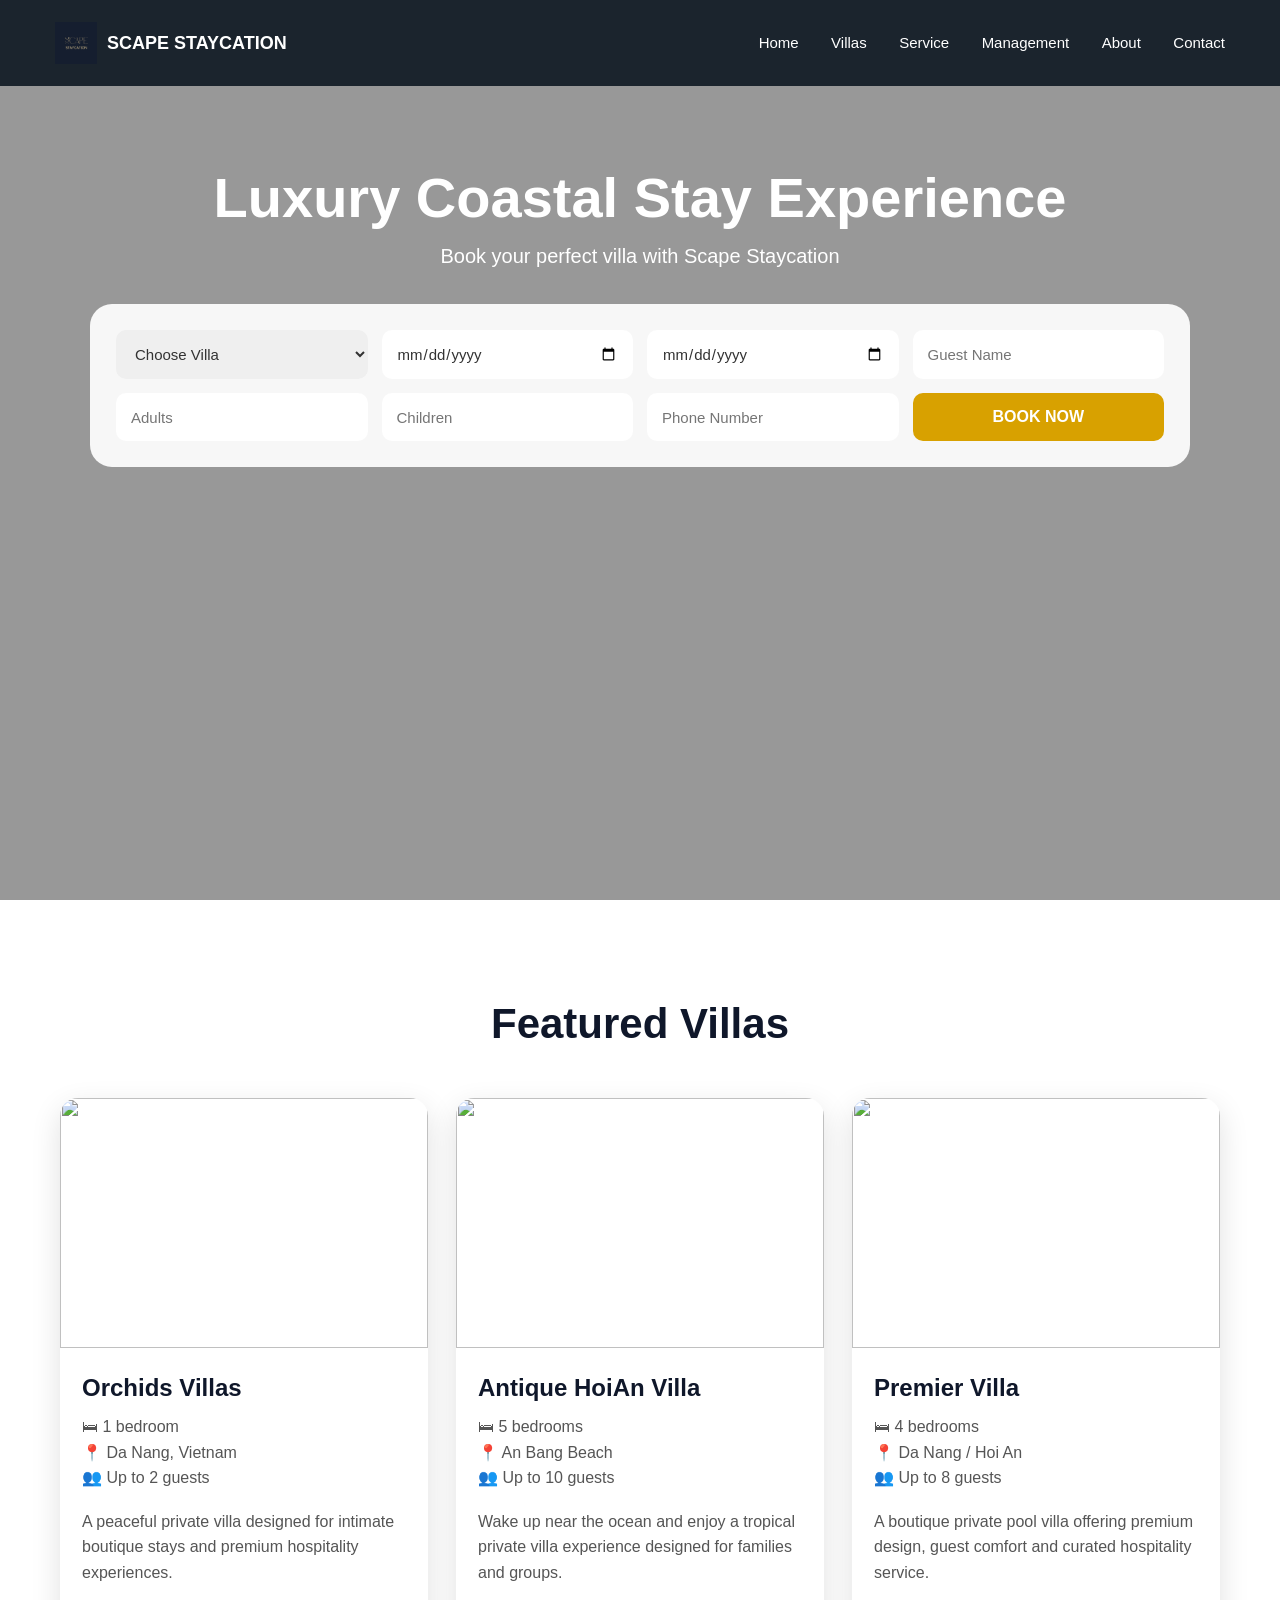
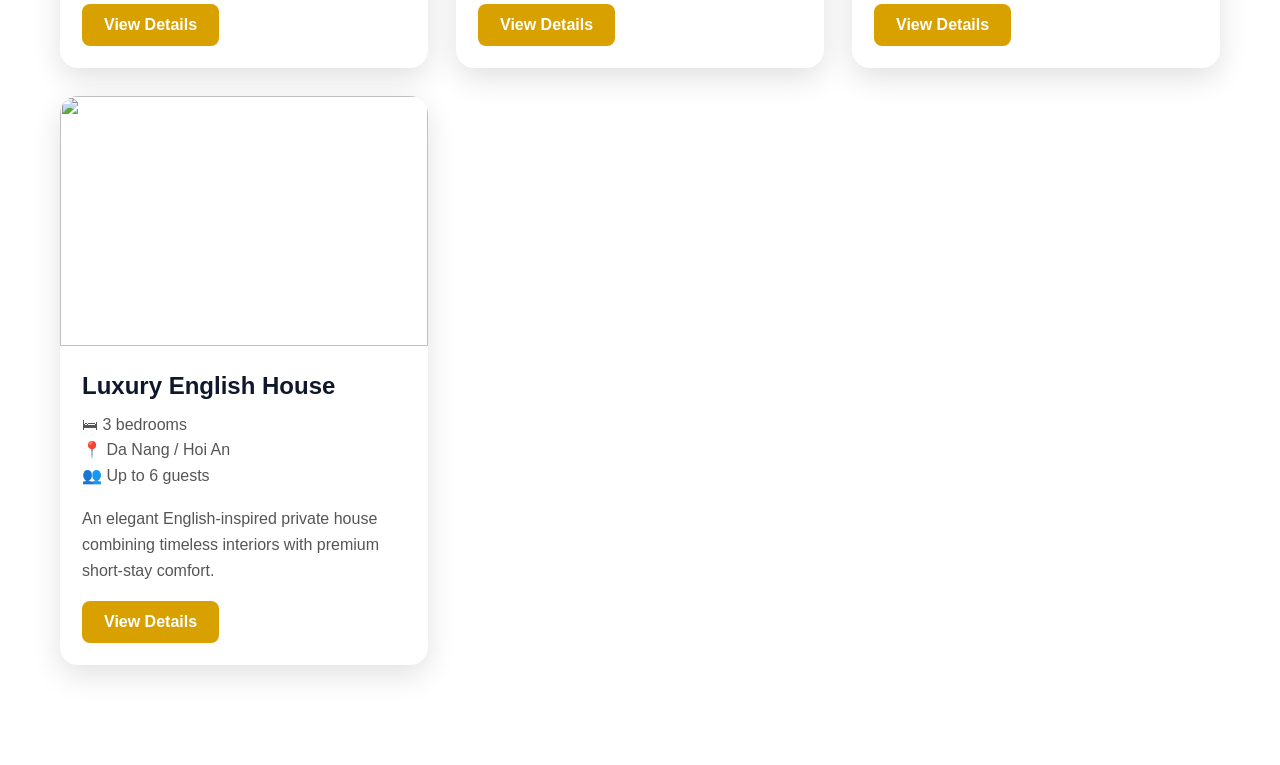
==== index.html @ 4401908b "Add files via upload" ====
<!DOCTYPE html>
<html lang="en">
<head>
    <meta charset="UTF-8">
    <meta name="viewport" content="width=device-width, initial-scale=1.0">

    <title>Scape Staycation</title>

    <link rel="icon" type="image/png" href="scape-logo.png">
    <link rel="stylesheet" href="style.css">
</head>

<body>

<header>
   <div class="logo">
    <img src="scape-logo.png" alt="Scape Staycation">
    <span>SCAPE STAYCATION</span>
</div>

   <nav>
    <a href="index.html">Home</a>
    <a href="villas.html">Villas</a>
    <a href="service.html">Service</a>
    <a href="management.html">Management</a>
    <a href="about.html">About</a>
    <a href="contact.html">Contact</a>
</nav>
</header>

<section class="hero">
    <div class="hero-content">
        <h1>Luxury Coastal Stay Experience</h1>
        <p>Book your perfect villa with Scape Staycation</p>

        <div class="booking-box">
            <select id="villa">
                <option>Choose Villa</option>
                <option>Orchids Villas</option>
                <option>Antique HoiAn Villa</option>
                <option>Premier Villa</option>
                <option>Luxury English House</option>
            </select>

            <input type="date" id="checkin">
            <input type="date" id="checkout">
            <input type="text" id="guest" placeholder="Guest Name">

            <input type="number" id="adults" placeholder="Adults">
            <input type="number" id="children" placeholder="Children">
            <input type="text" id="phone" placeholder="Phone Number">

            <button onclick="bookNow()">BOOK NOW</button>
        </div>
    </div>
</section>

<section class="villas-preview">
    <h2>Featured Villas</h2>

    <div class="villa-grid">

        <div class="villa-card">
            <img src="https://images.unsplash.com/photo-1566073771259-6a8506099945?auto=format&fit=crop&w=900&q=80">
            <div class="villa-card-content">
                <h3>Orchids Villas</h3>
                <p>
                    🛏 1 bedroom<br>
                    📍 Da Nang, Vietnam<br>
                    👥 Up to 2 guests
                </p>
                <p>A peaceful private villa designed for intimate boutique stays and premium hospitality experiences.</p>
                <a href="villas.html">View Details</a>
            </div>
        </div>

        <div class="villa-card">
            <img src="https://images.unsplash.com/photo-1582719478250-c89cae4dc85b?auto=format&fit=crop&w=900&q=80">
            <div class="villa-card-content">
                <h3>Antique HoiAn Villa</h3>
                <p>
                    🛏 5 bedrooms<br>
                    📍 An Bang Beach<br>
                    👥 Up to 10 guests
                </p>
                <p>Wake up near the ocean and enjoy a tropical private villa experience designed for families and groups.</p>
                <a href="villas.html">View Details</a>
            </div>
        </div>

        <div class="villa-card">
            <img src="https://images.unsplash.com/photo-1578683010236-d716f9a3f461?auto=format&fit=crop&w=900&q=80">
            <div class="villa-card-content">
                <h3>Premier Villa</h3>
                <p>
                    🛏 4 bedrooms<br>
                    📍 Da Nang / Hoi An<br>
                    👥 Up to 8 guests
                </p>
                <p>A boutique private pool villa offering premium design, guest comfort and curated hospitality service.</p>
                <a href="villas.html">View Details</a>
            </div>
        </div>

        <div class="villa-card">
            <img src="https://images.unsplash.com/photo-1600585154340-be6161a56a0c?auto=format&fit=crop&w=900&q=80">
            <div class="villa-card-content">
                <h3>Luxury English House</h3>
                <p>
                    🛏 3 bedrooms<br>
                    📍 Da Nang / Hoi An<br>
                    👥 Up to 6 guests
                </p>
                <p>An elegant English-inspired private house combining timeless interiors with premium short-stay comfort.</p>
                <a href="villas.html">View Details</a>
            </div>
        </div>

    </div>
</section>

<script src="script.js"></script>

</body>
</html>
---- style.css ----
* {
  margin: 0;
  padding: 0;
  box-sizing: border-box;
  font-family: Arial, sans-serif;
}

html {
  scroll-behavior: smooth;
}

body {
  background: #f5f5f5;
  color: #222;
}

/* HEADER */
header {
  position: fixed;
  top: 0;
  width: 100%;
  padding: 22px 55px;
  display: flex;
  justify-content: space-between;
  align-items: center;
  background: rgba(10, 20, 30, 0.88);
  z-index: 1000;
}

.logo {
    display: flex;
    align-items: center;
    gap: 10px;
    font-weight: bold;
    font-size: 18px;
  color: white;
}

.logo img {
    width: 42px;
    height: 42px;
    object-fit: contain;
}

nav a {
  color: white;
  text-decoration: none;
  margin-left: 28px;
  font-size: 15px;
}

nav a:hover {
  color: #d8a100;
}

/* HERO */
.hero {
  min-height: 100vh;
  padding-top: 145px;
  padding-bottom: 70px;
  background:
    linear-gradient(rgba(0,0,0,0.38), rgba(0,0,0,0.38)),
    url('https://images.unsplash.com/photo-1507525428034-b723cf961d3e?auto=format&fit=crop&w=1600&q=80');
  background-size: cover;
  background-position: center;
  display: flex;
  justify-content: center;
  align-items: flex-start;
}

.hero-content {
  width: 100%;
  max-width: 1200px;
  text-align: center;
  color: white;
  margin-top: 20px;
  padding: 0 20px;
}

.hero h1 {
  font-size: 56px;
  margin-bottom: 15px;
}

.hero p {
  font-size: 20px;
  margin-bottom: 36px;
}

/* BOOKING GENERAL */
.booking-box {
  background: rgba(255,255,255,0.92);
  padding: 26px;
  border-radius: 22px;
  max-width: 1100px;
  margin: 0 auto;
}

.booking-box input,
.booking-box select {
  padding: 15px;
  border: none;
  border-radius: 10px;
  font-size: 15px;
  color: #333;
}

.booking-box button {
  background: #d8a100;
  color: white;
  border: none;
  border-radius: 10px;
  font-size: 16px;
  cursor: pointer;
  padding: 15px;
  font-weight: bold;
}

.booking-box button:hover {
  background: #b88a00;
}

/* HOME BOOKING */
.booking-box:not(.service-box-layout) {
  display: grid;
  grid-template-columns: repeat(4, 1fr);
  gap: 14px;
}

/* VILLAS */
.villas-preview {
  padding: 100px 60px;
  background: white;
  color: #222;
}

.villas-preview h2 {
  text-align: center;
  font-size: 42px;
  margin-bottom: 50px;
  color: #0f172a;
}

.villa-grid {
  display: grid;
  grid-template-columns: repeat(3, 1fr);
  gap: 28px;
  max-width: 1200px;
  margin: 0 auto;
}

.villa-card {
  background: white;
  border-radius: 18px;
  overflow: hidden;
  box-shadow: 0 10px 30px rgba(0,0,0,0.12);
}

.villa-card img {
  width: 100%;
  height: 250px;
  object-fit: cover;
}

.villa-card-content {
  padding: 22px;
}

.villa-card h3 {
  margin-bottom: 12px;
  font-size: 24px;
  color: #0f172a;
}

.villa-card p {
  color: #555;
  margin-bottom: 18px;
  line-height: 1.6;
}

.villa-card a {
  display: inline-block;
  background: #d8a100;
  color: white;
  text-decoration: none;
  padding: 12px 22px;
  border-radius: 8px;
  font-weight: bold;
}

/* SERVICE PAGE */
.service-box-layout {
  display: grid;
  grid-template-columns: 2.1fr 0.75fr;
  gap: 16px;
  align-items: start;
  max-width: 1050px;
  margin: 0 auto;
  padding: 18px;
}

.service-main {
  display: grid;
  grid-template-columns: repeat(4, 1fr);
  gap: 10px;
}

.service-main select,
.service-main input {
  padding: 11px 12px;
  border: none;
  border-radius: 10px;
  font-size: 13px;
  color: #333;
  height: 46px;
}

.price-box {
  grid-column: span 4;
  background: linear-gradient(90deg, #fff7df, #ffffff);
  border-radius: 10px;
  padding: 13px 16px;
  color: #222;
  display: flex;
  justify-content: space-between;
  gap: 12px;
  align-items: center;
  min-height: 70px;
}

.price-box strong {
  font-size: 15px;
}

#servicePrice {
  color: #c40000;
  font-size: 17px;
  font-weight: bold;
}

.price-box small {
  color: #555;
  font-size: 13px;
}

.service-main button {
  grid-column: span 2;
  background: #d8a100;
  color: white;
  border: none;
  border-radius: 10px;
  padding: 13px;
  height: 48px;
  font-size: 15px;
  font-weight: bold;
  cursor: pointer;
}

.service-price-list {
  background: rgba(255,255,255,0.96);
  padding: 15px;
  border-radius: 13px;
  color: #222;
  font-size: 13px;
  max-height: 420px;
  overflow-y: auto;
}

.service-price-list h3 {
  margin-bottom: 14px;
  color: #0f172a;
  font-size: 16px;
}

.service-price-list p {
  display: flex;
  justify-content: space-between;
  gap: 10px;
  border-bottom: 1px solid #ddd;
  padding: 7px 0;
  font-size: 12.5px;
  line-height: 1.4;
}

.service-price-list strong {
  white-space: nowrap;
  color: #0f172a;
}

/* FOOTER / SIMPLE SECTIONS */
footer {
  background: #0f172a;
  color: white;
  text-align: center;
  padding: 35px 20px;
}

/* MOBILE */
@media(max-width: 900px) {
  header {
    position: relative;
    padding: 22px 20px;
    flex-direction: column;
    gap: 16px;
  }

  .logo {
    font-size: 28px;
    text-align: center;
  }

  nav {
    text-align: center;
  }

  nav a {
    display: inline-block;
    margin: 6px 10px;
    font-size: 15px;
  }

  .hero {
    padding-top: 55px;
    min-height: auto;
  }

  .hero h1 {
    font-size: 38px;
  }

  .hero p {
    font-size: 18px;
  }

  .booking-box:not(.service-box-layout) {
    grid-template-columns: 1fr;
  }

  .service-box-layout {
    grid-template-columns: 1fr;
    max-width: 94%;
  }

  .service-main {
    grid-template-columns: 1fr;
  }

  .price-box,
  .service-main button {
    grid-column: span 1;
  }

  .price-box {
    flex-direction: column;
    align-items: flex-start;
  }

  .villa-grid {
    grid-template-columns: 1fr;
  }

  .villas-preview {
    padding: 70px 22px;
  }
.logo span {
    color: white;
}
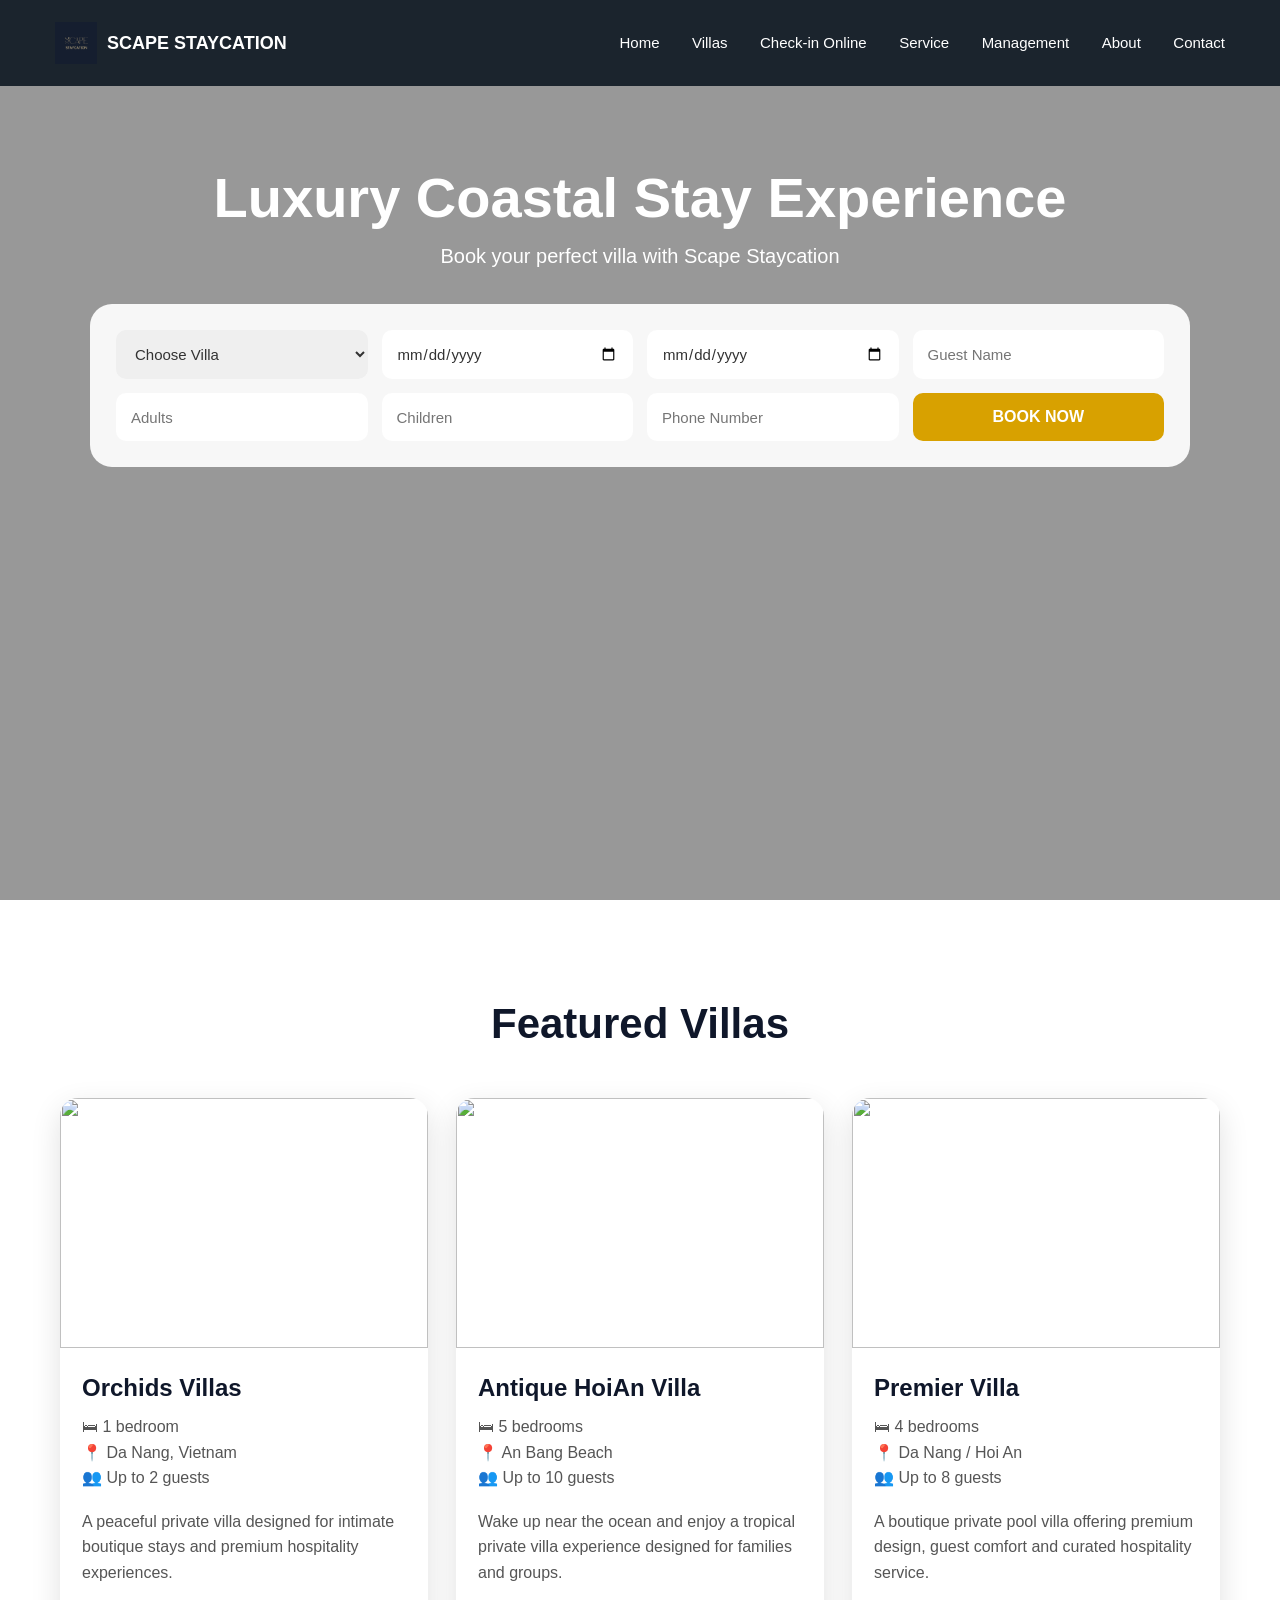
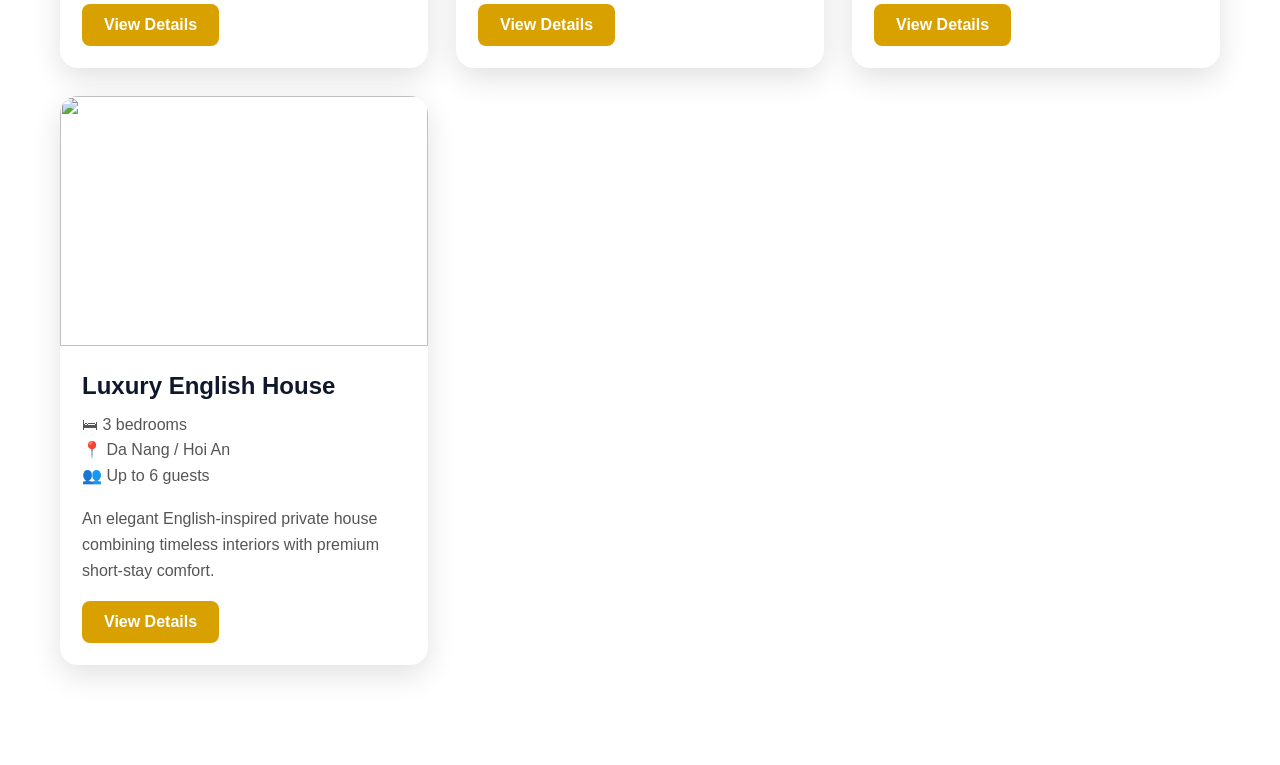
==== commit f1bba418: "Add 'Check-in Online' link to navigation" ====
--- a/index.html
+++ b/index.html
@@ -21,6 +21,7 @@
    <nav>
     <a href="index.html">Home</a>
     <a href="villas.html">Villas</a>
+    <a href="checkin.html">Check-in Online</a>
     <a href="service.html">Service</a>
     <a href="management.html">Management</a>
     <a href="about.html">About</a>
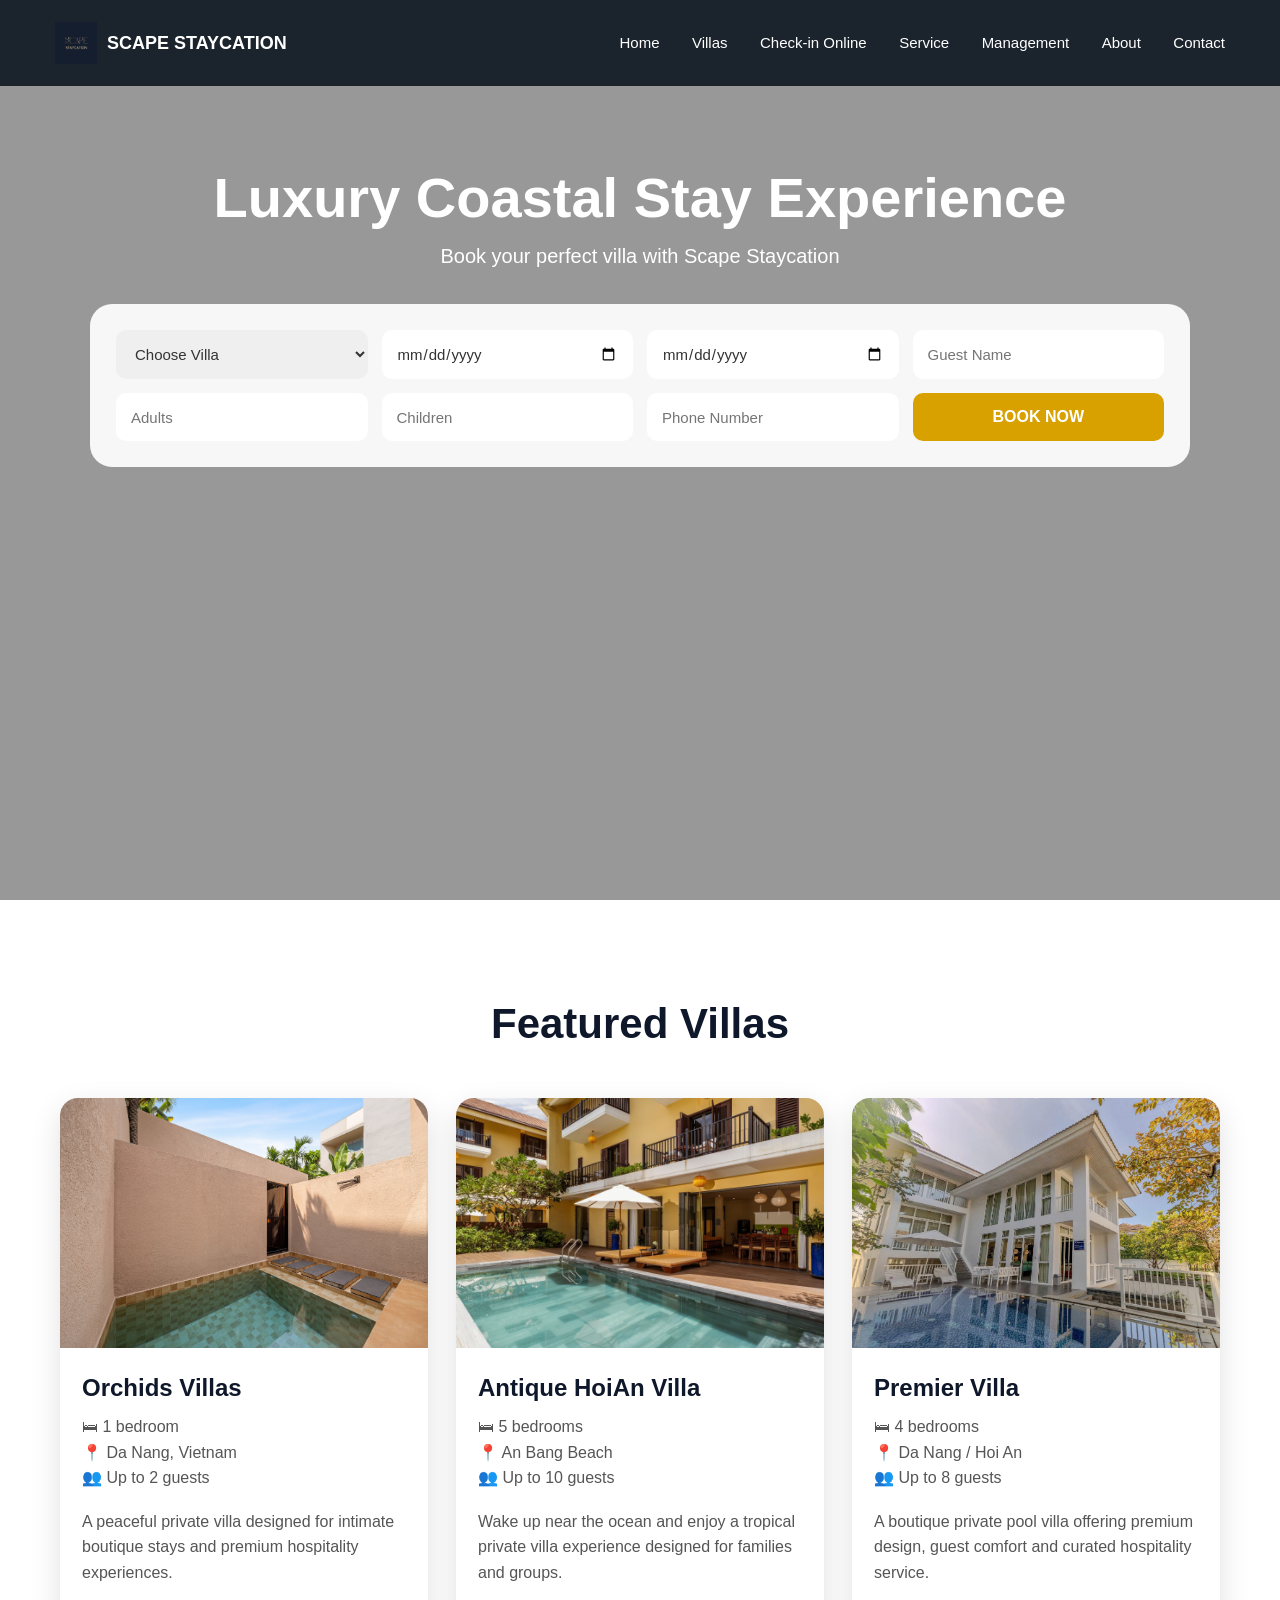
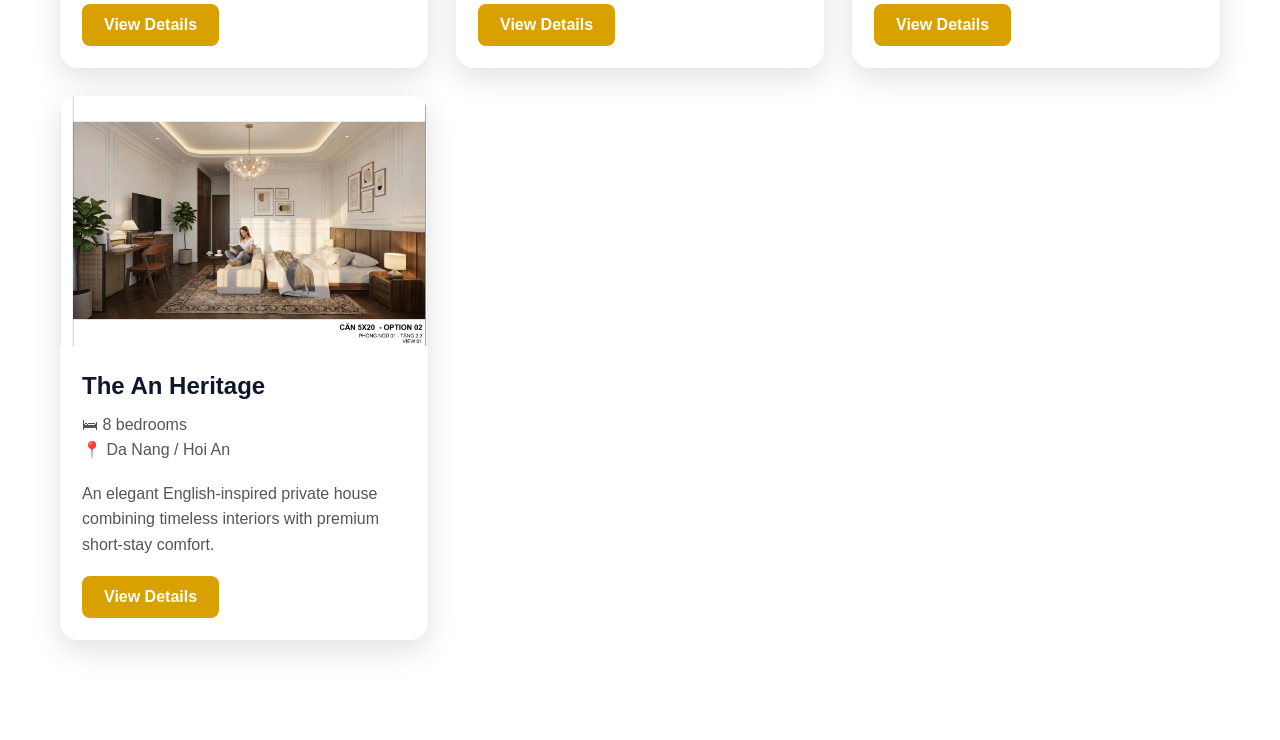
==== commit c3dfb4b1: "Replace villa images and update descriptions Updated villa images and details in index.html." ====
--- a/index.html
+++ b/index.html
@@ -62,7 +62,7 @@
     <div class="villa-grid">
 
         <div class="villa-card">
-            <img src="https://images.unsplash.com/photo-1566073771259-6a8506099945?auto=format&fit=crop&w=900&q=80">
+            <img src="orchids-1.jpg" alt="Orchids Villas">
             <div class="villa-card-content">
                 <h3>Orchids Villas</h3>
                 <p>
@@ -76,7 +76,7 @@
         </div>
 
         <div class="villa-card">
-            <img src="https://images.unsplash.com/photo-1582719478250-c89cae4dc85b?auto=format&fit=crop&w=900&q=80">
+            <img src="antique-3.jpg" alt="Antique Hoi An Villa">
             <div class="villa-card-content">
                 <h3>Antique HoiAn Villa</h3>
                 <p>
@@ -90,7 +90,7 @@
         </div>
 
         <div class="villa-card">
-            <img src="https://images.unsplash.com/photo-1578683010236-d716f9a3f461?auto=format&fit=crop&w=900&q=80">
+            <img src="premier-5.jpg" alt="Premier Villa">
             <div class="villa-card-content">
                 <h3>Premier Villa</h3>
                 <p>
@@ -104,13 +104,12 @@
         </div>
 
         <div class="villa-card">
-            <img src="https://images.unsplash.com/photo-1600585154340-be6161a56a0c?auto=format&fit=crop&w=900&q=80">
+            <img src="luxury-2.jpg" alt="The An Heritage">
             <div class="villa-card-content">
-                <h3>Luxury English House</h3>
+                <h3>The An Heritage</h3>
                 <p>
-                    🛏 3 bedrooms<br>
+                    🛏 8 bedrooms<br>
                     📍 Da Nang / Hoi An<br>
-                    👥 Up to 6 guests
                 </p>
                 <p>An elegant English-inspired private house combining timeless interiors with premium short-stay comfort.</p>
                 <a href="villas.html">View Details</a>
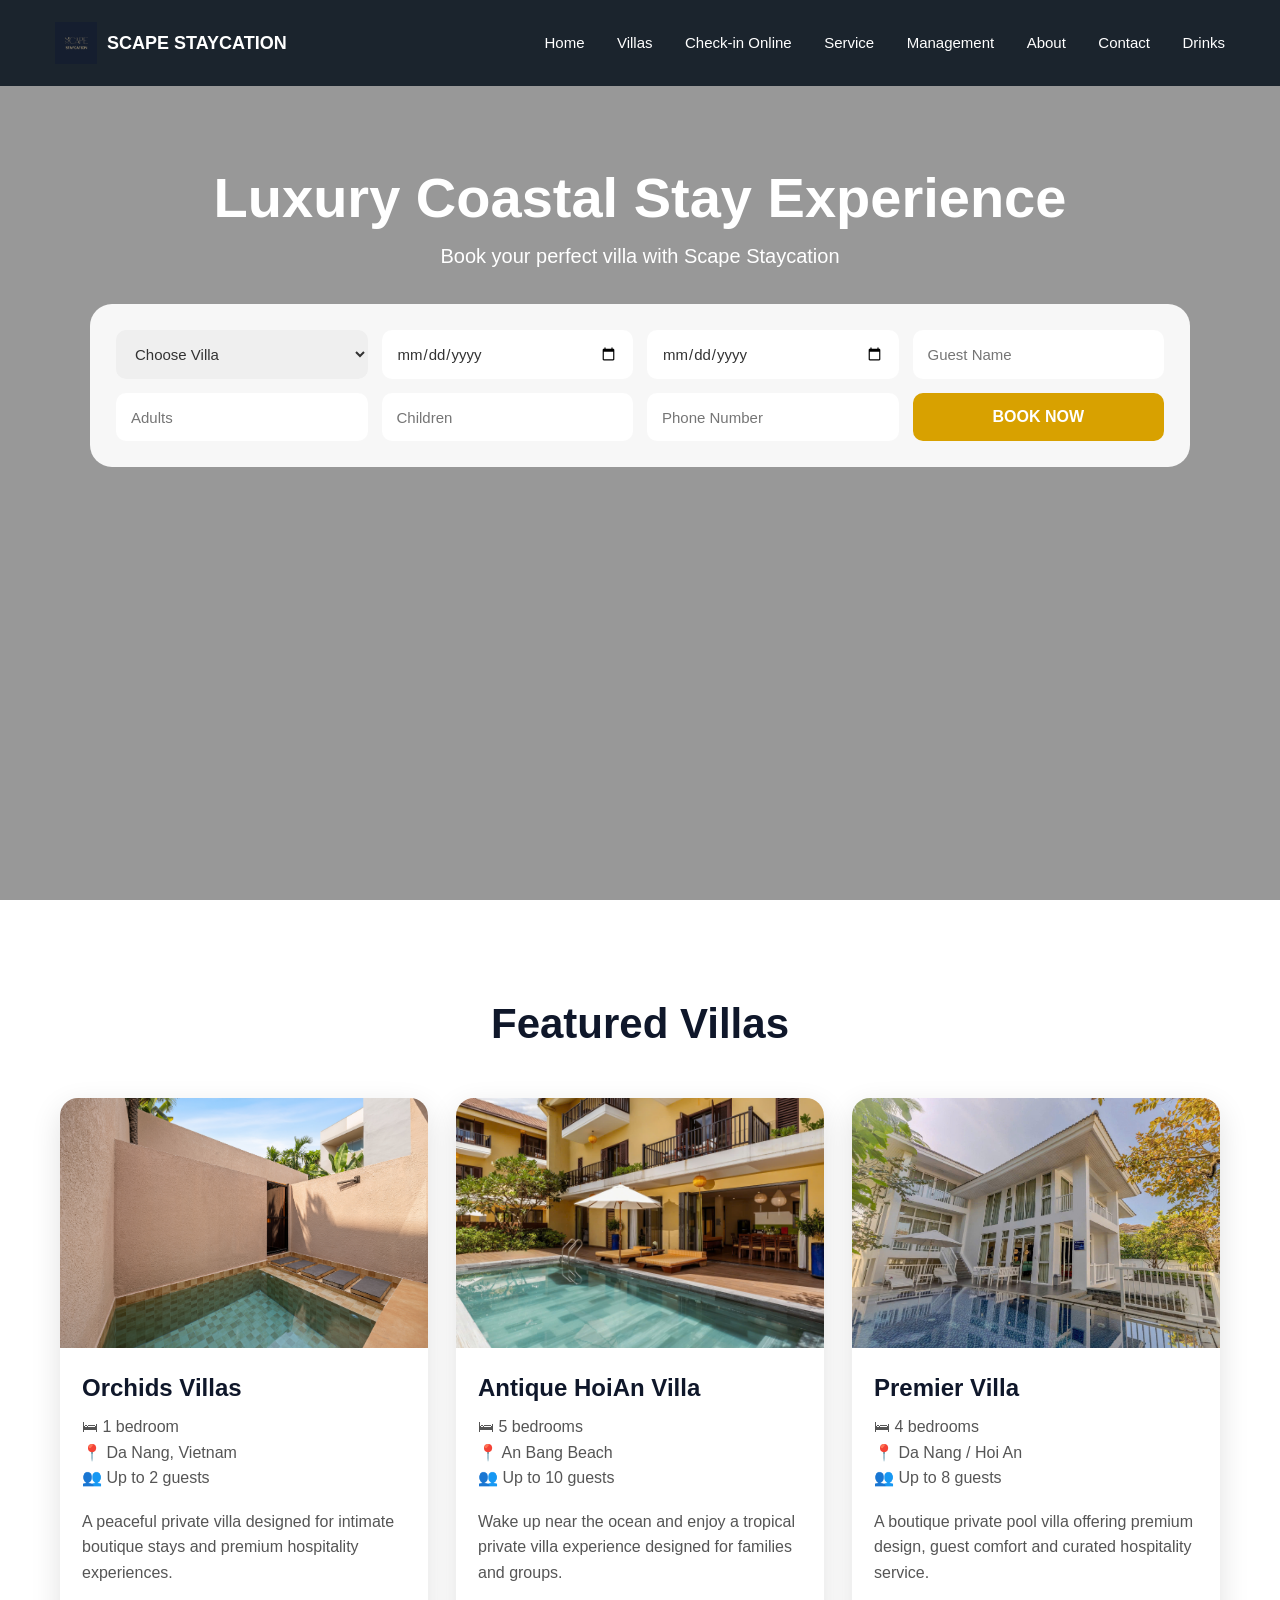
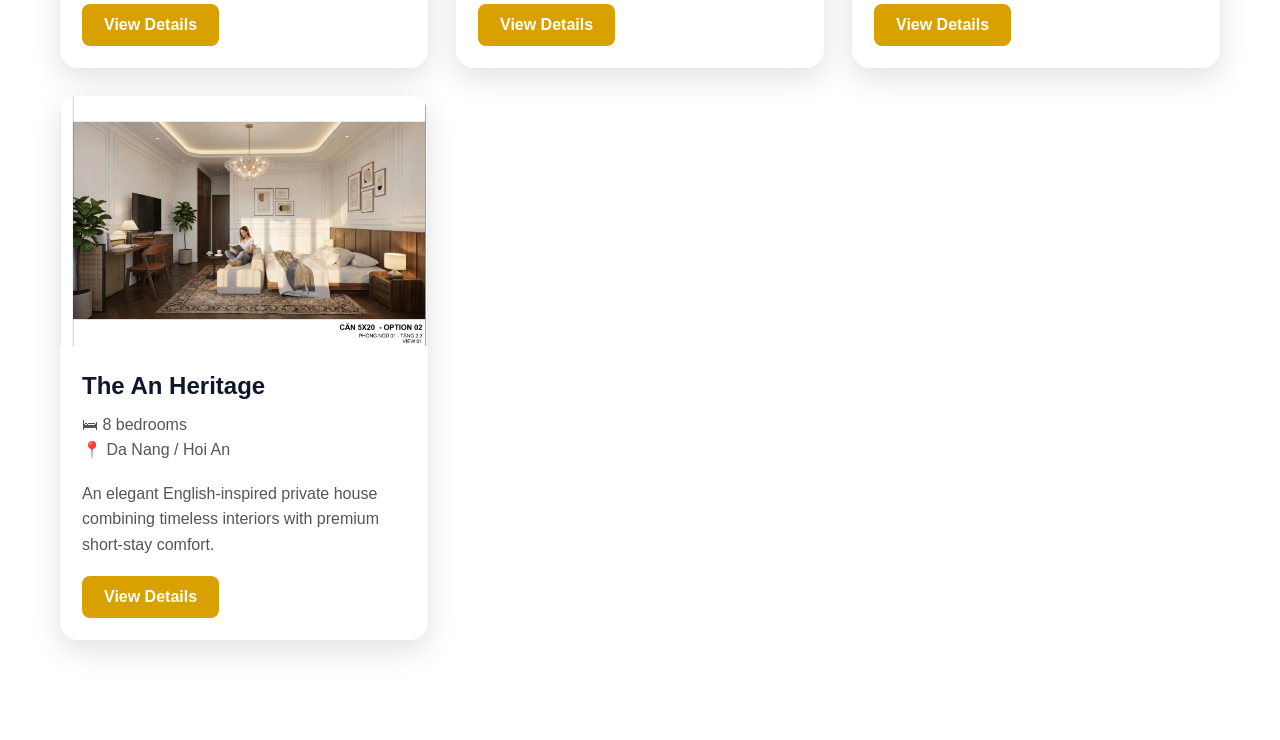
==== commit 0a2c89fa: "Add Drinks link to navigation in index.html" ====
--- a/index.html
+++ b/index.html
@@ -26,6 +26,7 @@
     <a href="management.html">Management</a>
     <a href="about.html">About</a>
     <a href="contact.html">Contact</a>
+       <a href="drink.html">Drinks</a>
 </nav>
 </header>
 
@@ -36,11 +37,19 @@
 
         <div class="booking-box">
             <select id="villa">
-                <option>Choose Villa</option>
-                <option>Orchids Villas</option>
-                <option>Antique HoiAn Villa</option>
-                <option>Premier Villa</option>
-                <option>Luxury English House</option>
+
+  <option>Choose Villa</option>
+
+  <option>Orchids Villas</option>
+
+  <option>Antique HoiAn Villa</option>
+
+  <option>Premier Villa</option>
+
+  <option>The An Heritage</option>
+
+  <option>The Layer</option>
+
             </select>
 
             <input type="date" id="checkin">
--- a/style.css
+++ b/style.css
@@ -365,3 +365,84 @@
 .logo span {
     color: white;
 }
+
+/* HOTEL LINK BOOKING PAGE */
+.booking-page {
+  background: #f5f5f5;
+  min-height: 100vh;
+}
+
+.hotelink-booking-section {
+  padding: 135px 24px 70px;
+  max-width: 1220px;
+  margin: 0 auto;
+}
+
+.hotelink-booking-heading {
+  text-align: center;
+  margin-bottom: 28px;
+}
+
+.hotelink-booking-heading .eyebrow {
+  font-size: 12px;
+  font-weight: bold;
+  letter-spacing: 2px;
+  color: #9b7500;
+  margin-bottom: 10px;
+}
+
+.hotelink-booking-heading h1 {
+  color: #0f172a;
+  font-size: 42px;
+  margin-bottom: 10px;
+}
+
+.hotelink-booking-heading > p:not(.eyebrow) {
+  color: #555;
+  font-size: 16px;
+  line-height: 1.6;
+}
+
+.booking-date-summary {
+  margin: 16px auto 0;
+  display: inline-block;
+  background: #fff7df;
+  color: #4c3a00;
+  padding: 10px 16px;
+  border-radius: 10px;
+  font-weight: bold;
+}
+
+.booking-date-summary:empty {
+  display: none;
+}
+
+.hotelink-widget-shell {
+  background: white;
+  border-radius: 18px;
+  padding: 20px;
+  box-shadow: 0 10px 30px rgba(0,0,0,0.10);
+  min-height: 520px;
+  overflow: hidden;
+}
+
+#hbe-bws-page,
+#hbe-bws-wrapper,
+.hbe-bws {
+  width: 100%;
+}
+
+@media(max-width: 900px) {
+  .hotelink-booking-section {
+    padding: 45px 12px 40px;
+  }
+
+  .hotelink-booking-heading h1 {
+    font-size: 30px;
+  }
+
+  .hotelink-widget-shell {
+    padding: 8px;
+    border-radius: 12px;
+  }
+}
